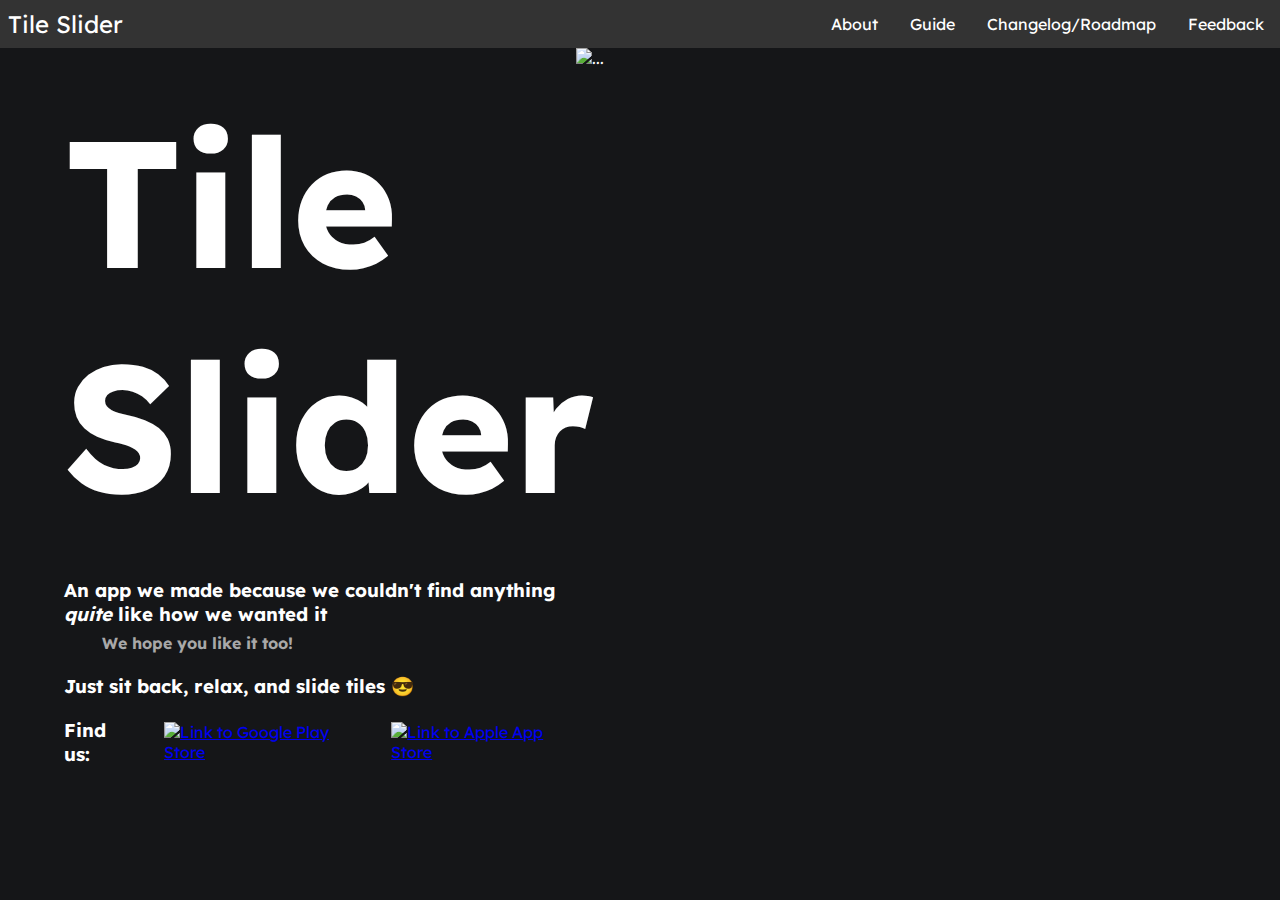
==== index.html @ 7d42228b "Initial About Page" ====
<!DOCTYPE html>
<html>

<head>
    <meta charset="utf-8">
    <meta name="viewport" content="width=device-width">
    <meta name="description" content="Slide Tiles">
    <title>Tile Slider</title>
    <link rel="preconnect" href="https://fonts.googleapis.com">
    <link rel="preconnect" href="https://fonts.gstatic.com" crossorigin>
    <link href="https://fonts.googleapis.com/css2?family=Lexend:wght@100..900&display=swap" rel="stylesheet">
    <link rel="stylesheet" href="navbar.css">
    <link rel="stylesheet" href="about.css">
    <script src="script.js" defer></script>
</head>

<body>
    <nav class="navbar">
        <div class="brand-title">Tile Slider</div>
        <div class="navbar-links">
            <ul>
                <li><a href="index.html">About</a></li>
                <li><a href="guide.html">Guide</a></li>
                <li><a href="changelog.html">Changelog/Roadmap</a></li>
                <li><a href="feedback.html">Feedback</a></li>
            </ul>
        </div>
    </nav>
</body>
<div class="textbox">
    <div>
        <h1 id="tile-slider-title">
            Tile Slider
        </h1>
        <h3>An app we made because we couldn't find anything <em>quite</em> like how we wanted it</h3>
        <h4 class="caption">We hope you like it too!</h4>
        <h3>Just sit back, relax, and slide tiles &#128526;</h3>
    </div>
    <div class="links">
        <h3>Find us:</h3>
        <!-- Link(s) to app stores -->
        <a href="https://play.google.com/store/search?q=tile%20slider&c=apps" target="_blank" rel="noopener noreferrer">
            <img src="https://freelogopng.com/images/all_img/1664285914google-play-logo-png.png" alt="Link to Google Play Store">
        </a>
        <a href="https://www.apple.com/search/tile-slider?src=globalnav" target="_blank" rel="noopener noreferrer">
            <img src="https://www.apple.com/v/app-store/b/images/overview/icon_appstore__ev0z770zyxoy_large_2x.png" alt="Link to Apple App Store">
        </a>
    </div>
</div>

<img id="showcase" src="https://media.tenor.com/GMPKGJL906oAAAAe/shadow-emoji.png" alt="...">

</html>
---- navbar.css ----
* {
    box-sizing: border-box;
}
body {
    margin: 0;
    padding: 0;
}

.navbar {
    display: flex;
    position: relative;
    justify-content: space-between;
    align-items: center;
    background-color: #333;
    color: white;
    height: 3rem;
}

.brand-title {
    font-size: 1.5rem;
    margin: .5rem;
}

.navbar-links ul {
    display: flex;
    margin: 0;
    padding: 0;
    list-style: none;
}

.navbar-links li a {
    display: block;
    text-decoration: none;
    color: white;
    padding: 1rem;
    font-size: 1rem;
}

.navbar-links li:hover {
    background-color: #00A3FF;
}

@media (max-width: 800px) {
    .navbar {
        flex-direction: column;
        align-items: flex-start;
    }

    .toggle-button {
        display: flex;
    }

    .navbar-links {
        display: none;
        width: 100%;
    }

    .navbar-links ul {
        width: 100%;
        flex-direction: column;
    }

    .navbar-links ul li {
        text-align: center;
    }

    .navbar-links ul li a {
        padding: .5rem 1rem;
    }

    .navbar-links.active {
        display: flex;
    }
}
---- about.css ----
body {
    color: white;
    background-color: #151618;
    font-family: 'Lexend', 'Segoe UI', Arial, sans-serif;
}

#tile-slider-title {
    margin: 40px 0;
    font-size: 20vh;
    /* animated gradient */
}

.textbox {
    width: 40%;
    margin: auto;

    margin-left: 5vw;
}

.links {
    display: flex;
    align-items: center;
    height: 50px;
}

.links * img {
    height: 50px;
    padding-left: 30px;
}

.caption {
    margin-top: -12px;
    margin-left: 3vw;
    color: rgb(168, 168, 168);
}

#showcase {
    position: absolute;
    width: 50vw;
    top: 3rem;
    right: 5vw;
}
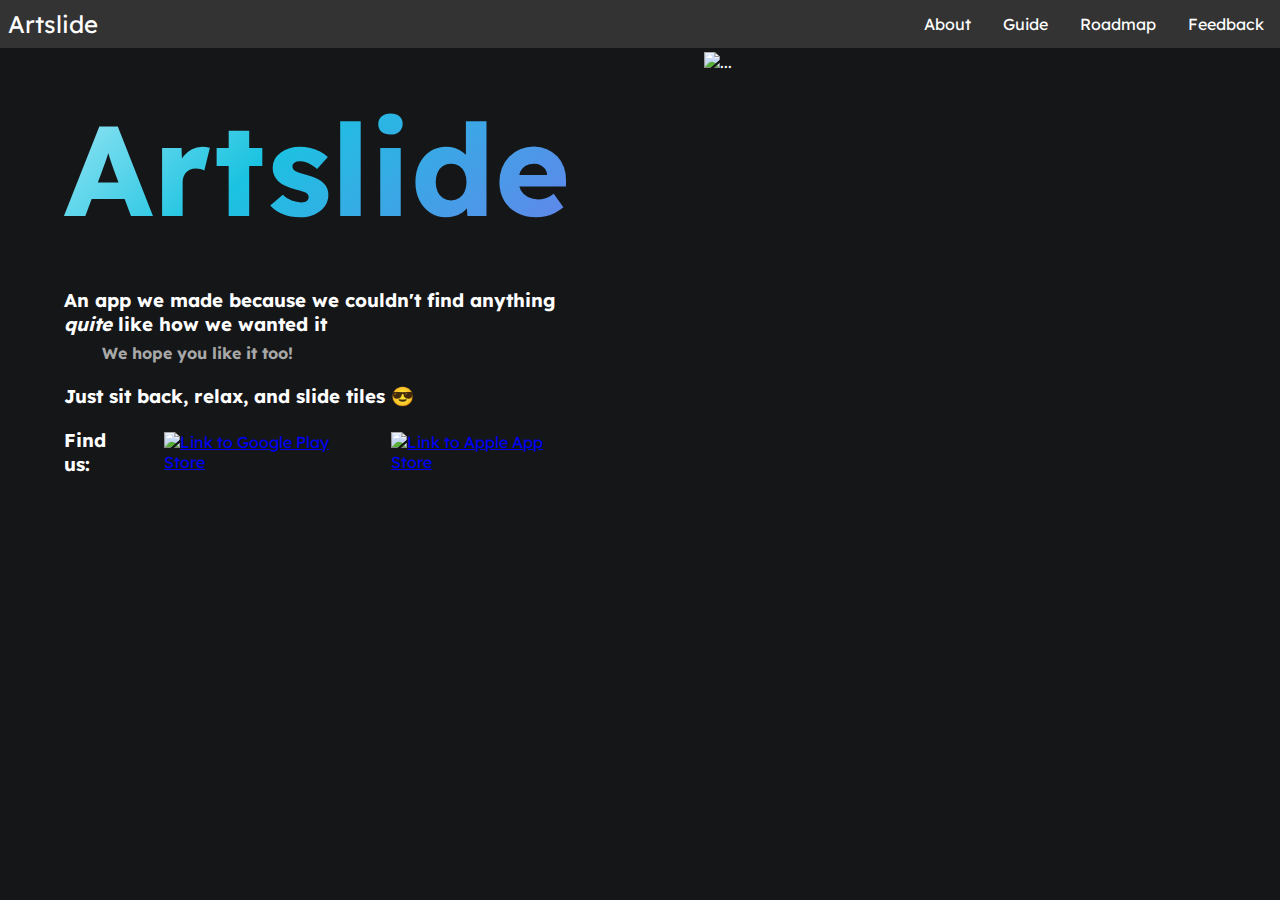
==== commit fb144b43: "Added Roadmap page" ====
--- a/index.html
+++ b/index.html
@@ -5,7 +5,7 @@
     <meta charset="utf-8">
     <meta name="viewport" content="width=device-width">
     <meta name="description" content="Slide Tiles">
-    <title>Tile Slider</title>
+    <title>Artslide</title>
     <link rel="preconnect" href="https://fonts.googleapis.com">
     <link rel="preconnect" href="https://fonts.gstatic.com" crossorigin>
     <link href="https://fonts.googleapis.com/css2?family=Lexend:wght@100..900&display=swap" rel="stylesheet">
@@ -16,38 +16,41 @@
 
 <body>
     <nav class="navbar">
-        <div class="brand-title">Tile Slider</div>
+        <div class="brand-title">Artslide</div>
         <div class="navbar-links">
             <ul>
                 <li><a href="index.html">About</a></li>
                 <li><a href="guide.html">Guide</a></li>
-                <li><a href="changelog.html">Changelog/Roadmap</a></li>
+                <li><a href="roadmap.html">Roadmap</a></li>
                 <li><a href="feedback.html">Feedback</a></li>
             </ul>
         </div>
     </nav>
+
+    <div class="textbox">
+        <div>
+            <h1 id="artslide-title">
+                Artslide
+            </h1>
+            <h3>An app we made because we couldn't find anything <em>quite</em> like how we wanted it</h3>
+            <h4 class="caption">We hope you like it too!</h4>
+            <h3>Just sit back, relax, and slide tiles &#128526;</h3>
+        </div>
+        <div class="links">
+            <h3>Find us:</h3>
+            <!-- Link(s) to app stores -->
+            <a href="https://play.google.com/store/search?q=Artslide&c=apps" target="_blank" rel="noopener noreferrer">
+                <img src="https://freelogopng.com/images/all_img/1664285914google-play-logo-png.png"
+                    alt="Link to Google Play Store">
+            </a>
+            <a href="https://www.apple.com/search/artslide?src=globalnav" target="_blank" rel="noopener noreferrer">
+                <img src="https://www.apple.com/v/app-store/b/images/overview/icon_appstore__ev0z770zyxoy_large_2x.png"
+                    alt="Link to Apple App Store">
+            </a>
+        </div>
+    </div>
+
+    <img id="showcase" src="https://media.tenor.com/GMPKGJL906oAAAAe/shadow-emoji.png" alt="...">
 </body>
-<div class="textbox">
-    <div>
-        <h1 id="tile-slider-title">
-            Tile Slider
-        </h1>
-        <h3>An app we made because we couldn't find anything <em>quite</em> like how we wanted it</h3>
-        <h4 class="caption">We hope you like it too!</h4>
-        <h3>Just sit back, relax, and slide tiles &#128526;</h3>
-    </div>
-    <div class="links">
-        <h3>Find us:</h3>
-        <!-- Link(s) to app stores -->
-        <a href="https://play.google.com/store/search?q=tile%20slider&c=apps" target="_blank" rel="noopener noreferrer">
-            <img src="https://freelogopng.com/images/all_img/1664285914google-play-logo-png.png" alt="Link to Google Play Store">
-        </a>
-        <a href="https://www.apple.com/search/tile-slider?src=globalnav" target="_blank" rel="noopener noreferrer">
-            <img src="https://www.apple.com/v/app-store/b/images/overview/icon_appstore__ev0z770zyxoy_large_2x.png" alt="Link to Apple App Store">
-        </a>
-    </div>
-</div>
-
-<img id="showcase" src="https://media.tenor.com/GMPKGJL906oAAAAe/shadow-emoji.png" alt="...">
 
 </html>--- a/about.css
+++ b/about.css
@@ -4,16 +4,29 @@
     font-family: 'Lexend', 'Segoe UI', Arial, sans-serif;
 }
 
-#tile-slider-title {
+#artslide-title {
     margin: 40px 0;
-    font-size: 20vh;
-    /* animated gradient */
+    font-size: 10vw;
+    background: linear-gradient(-45deg, #780987, #E018FB, #816AEF, #4D97E8, #1BC3E1, #A2E8F5);
+    background-size: 200% 200%;
+	animation: title-gradient 15s ease infinite;
+    background-clip: text;
+    color: transparent;
+}
+@keyframes title-gradient {
+	0% {
+		background-position: 0% 0%;
+	}
+	50% {
+		background-position: 100% 100%;
+	}
+	100% {
+		background-position: 0% 0%;
+	}
 }
 
 .textbox {
-    width: 40%;
-    margin: auto;
-
+    width: 40vw;
     margin-left: 5vw;
 }
 
@@ -36,7 +49,14 @@
 
 #showcase {
     position: absolute;
-    width: 50vw;
-    top: 3rem;
+    width: 40vw;
+    top: 3.25rem;
     right: 5vw;
+}
+
+
+@media (max-width: 800px) {
+    #showcase {
+        top: 12rem;
+    }
 }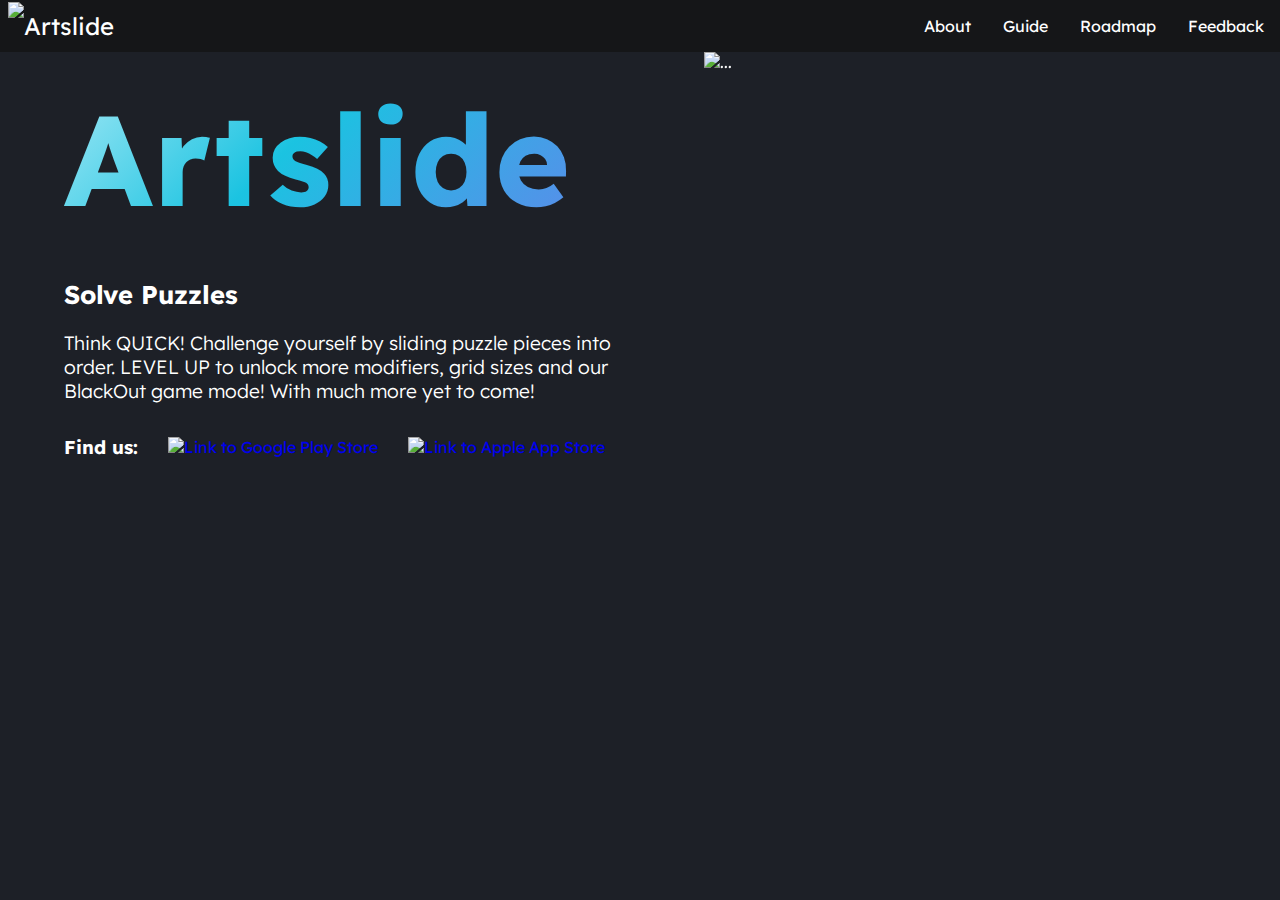
==== commit ddbcbb04: "UI Update" ====
--- a/index.html
+++ b/index.html
@@ -16,7 +16,12 @@
 
 <body>
     <nav class="navbar">
-        <div class="brand-title">Artslide</div>
+        <a href="index.html">
+            <div class="brand-title">
+                <img class="logo" src="./images/Artslide Transparent.png">
+                Artslide
+            </div>
+        </a>
         <div class="navbar-links">
             <ul>
                 <li><a href="index.html">About</a></li>
@@ -32,9 +37,11 @@
             <h1 id="artslide-title">
                 Artslide
             </h1>
-            <h3>An app we made because we couldn't find anything <em>quite</em> like how we wanted it</h3>
-            <h4 class="caption">We hope you like it too!</h4>
-            <h3>Just sit back, relax, and slide tiles &#128526;</h3>
+            <h2>Solve Puzzles</h2>
+            <p>Think QUICK! Challenge yourself by sliding puzzle pieces
+                into order. LEVEL UP to unlock more modifiers, grid 
+                sizes and our BlackOut game mode! With much 
+                more yet to come!</p>
         </div>
         <div class="links">
             <h3>Find us:</h3>
--- a/navbar.css
+++ b/navbar.css
@@ -3,22 +3,33 @@
 }
 body {
     margin: 0;
-    padding: 0;
+    padding-top: 2.35rem;
 }
 
 .navbar {
     display: flex;
-    position: relative;
+    position: fixed;
     justify-content: space-between;
+    top: 0;
     align-items: center;
-    background-color: #333;
+    background-color: #151618;
     color: white;
-    height: 3rem;
+    width: 100vw;
+    height: 3.25rem;
 }
 
+a {
+    text-decoration: none;
+}
 .brand-title {
+    display: flex;
+    align-items: center;
     font-size: 1.5rem;
     margin: .5rem;
+    color: white;
+}
+.logo {
+    height: 3rem;
 }
 
 .navbar-links ul {
@@ -41,9 +52,14 @@
 }
 
 @media (max-width: 800px) {
+    body {
+        padding-top: 0;
+    }
     .navbar {
+        position: relative;
         flex-direction: column;
         align-items: flex-start;
+        height: 13rem;
     }
 
     .toggle-button {
@@ -51,7 +67,6 @@
     }
 
     .navbar-links {
-        display: none;
         width: 100%;
     }
 
@@ -65,10 +80,6 @@
     }
 
     .navbar-links ul li a {
-        padding: .5rem 1rem;
-    }
-
-    .navbar-links.active {
-        display: flex;
+        padding: .5rem 0;
     }
 }--- a/about.css
+++ b/about.css
@@ -1,6 +1,6 @@
 body {
     color: white;
-    background-color: #151618;
+    background-color: #1D2027;
     font-family: 'Lexend', 'Segoe UI', Arial, sans-serif;
 }
 
@@ -26,8 +26,15 @@
 }
 
 .textbox {
-    width: 40vw;
+    width: 45vw;
     margin-left: 5vw;
+}
+.textbox h2 {
+    font-size: 2vw;
+}
+.textbox p {
+    font-size: 1.5vw;
+    font-weight: 300;
 }
 
 .links {
@@ -57,6 +64,6 @@
 
 @media (max-width: 800px) {
     #showcase {
-        top: 12rem;
+        top: 13rem;
     }
 }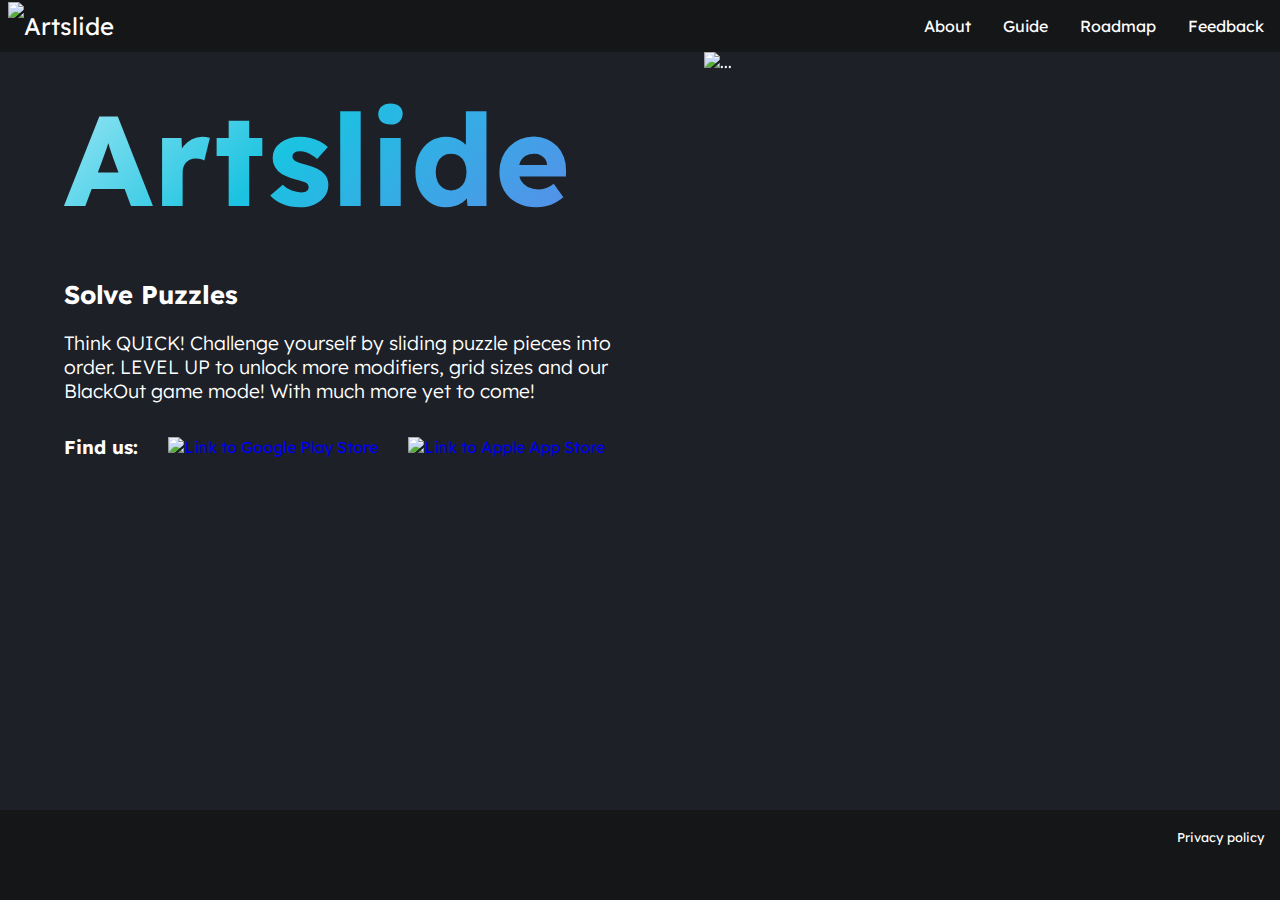
==== commit fb9e4efe: "Privacy policy and footer" ====
--- a/index.html
+++ b/index.html
@@ -58,6 +58,10 @@
     </div>
 
     <img id="showcase" src="https://media.tenor.com/GMPKGJL906oAAAAe/shadow-emoji.png" alt="...">
+
+    <footer id="footer">
+        <a href="privacy-policy.html">Privacy policy</a>
+    </footer>
 </body>
 
 </html>--- a/navbar.css
+++ b/navbar.css
@@ -1,9 +1,17 @@
 * {
     box-sizing: border-box;
+}
+html{
+    min-height: 100vh;
+    min-width: 100vw;
+    position: absolute;
 }
 body {
     margin: 0;
     padding-top: 2.35rem;
+    color: white;
+    background-color: #1D2027;
+    font-family: 'Lexend', 'Segoe UI', Arial, sans-serif;
 }
 
 .navbar {
@@ -82,4 +90,21 @@
     .navbar-links ul li a {
         padding: .5rem 0;
     }
+}
+
+/* Footer */
+#footer {
+    background-color: #151618;
+    color: white;
+    font-style: normal;
+    height: 10vh;
+    width: 100vw;
+    text-align: right;
+    padding: 1rem;
+    position: absolute;
+    bottom: 0;
+}
+#footer a {
+    color: white;
+    font-size: 80%;
 }--- a/about.css
+++ b/about.css
@@ -1,9 +1,3 @@
-body {
-    color: white;
-    background-color: #1D2027;
-    font-family: 'Lexend', 'Segoe UI', Arial, sans-serif;
-}
-
 #artslide-title {
     margin: 40px 0;
     font-size: 10vw;
